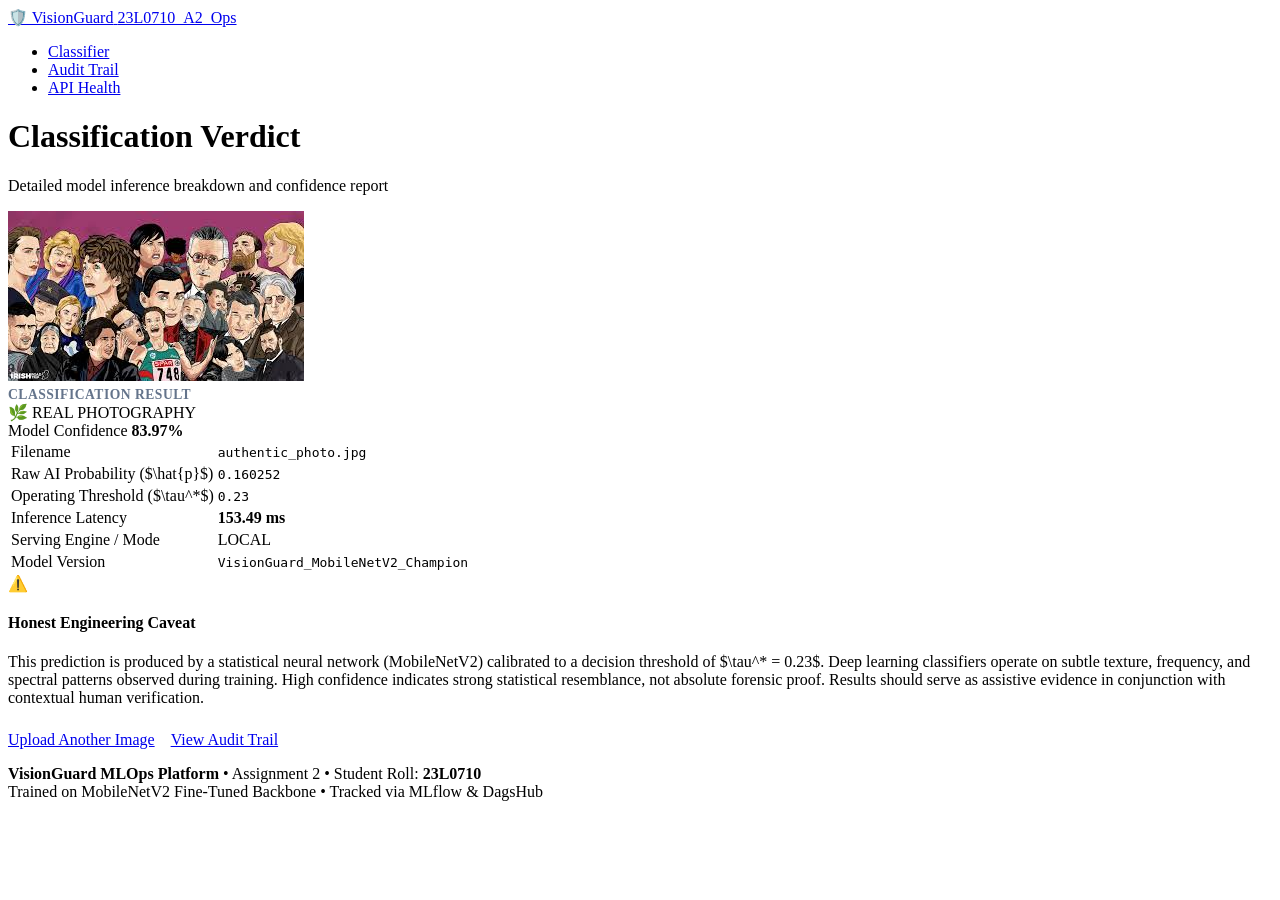
==== evidence/task4/html_snapshots/result.html @ b9af87c3 "feat(task4): implement Flask routes, validation, HTML/CSS UI, /health route, and evidence screenshot" ====
<!DOCTYPE html>
<html lang="en">
<head>
  <meta charset="UTF-8">
  <meta name="viewport" content="width=device-width, initial-scale=1.0">
  <title>Prediction Result — VisionGuard</title>
  <link rel="stylesheet" href="file:///Users/shoaib/Desktop/University/7th Semester/MLOPS/A2/webapp/static/css/style.css">
</head>
<body>

  <!-- Top Navigation Bar -->
  <nav class="navbar">
    <a href="/" class="nav-brand">
      <span>🛡️ VisionGuard</span>
      <span class="brand-badge">23L0710_A2_Ops</span>
    </a>
    <ul class="nav-links">
      <li><a href="/" class="">Classifier</a></li>
      <li><a href="/history" class="">Audit Trail</a></li>
      <li>
        <a href="/health" target="_blank" class="health-pill" title="System Health Status">
          <span class="health-dot"></span>
          <span>API Health</span>
        </a>
      </li>
    </ul>
  </nav>

  <!-- Main Container -->
  <main class="container">
    <!-- Flash Messages -->
    
      
    

    
<div class="card">
  <div class="card-header">
    <h1 class="card-title">Classification Verdict</h1>
    <p class="card-subtitle">Detailed model inference breakdown and confidence report</p>
  </div>

  <div class="result-grid">
    <!-- Image Preview (In-Memory Base64 Data URI) -->
    <div class="image-preview-container">
      
        <img src="[data-uri]" alt="Uploaded Image Preview">
      
    </div>

    <!-- Verdict Details -->
    <div class="verdict-box">
      <div>
        <span style="font-size: 0.85rem; font-weight: 600; color: #64748b; text-transform: uppercase; letter-spacing: 0.5px;">Classification Result</span>
        <div class="verdict-badge real">
          
            🌿 REAL PHOTOGRAPHY
          
        </div>
      </div>

      <!-- Confidence Bar -->
      <div class="confidence-bar-container">
        <div class="confidence-label">
          <span>Model Confidence</span>
          <span><strong>83.97%</strong></span>
        </div>
        <div class="confidence-bar">
          <div class="confidence-fill real" style="width: 83.97%;"></div>
        </div>
      </div>

      <!-- Metadata Breakdown -->
      <table class="meta-table">
        <tr>
          <td>Filename</td>
          <td><code>authentic_photo.jpg</code></td>
        </tr>
        <tr>
          <td>Raw AI Probability ($\hat{p}$)</td>
          <td><code>0.160252</code></td>
        </tr>
        <tr>
          <td>Operating Threshold ($\tau^*$)</td>
          <td><code>0.23</code></td>
        </tr>
        <tr>
          <td>Inference Latency</td>
          <td><strong>153.49 ms</strong></td>
        </tr>
        <tr>
          <td>Serving Engine / Mode</td>
          <td><span class="badge-sm real">LOCAL</span></td>
        </tr>
        <tr>
          <td>Model Version</td>
          <td><code>VisionGuard_MobileNetV2_Champion</code></td>
        </tr>
      </table>
    </div>
  </div>

  <!-- Mandatory Honest Caveat Banner -->
  <div class="caveat-banner">
    <div class="caveat-icon">⚠️</div>
    <div class="caveat-content">
      <h4>Honest Engineering Caveat</h4>
      <p>
        This prediction is produced by a statistical neural network (MobileNetV2) calibrated to a decision threshold of $\tau^* = 0.23$. Deep learning classifiers operate on subtle texture, frequency, and spectral patterns observed during training. High confidence indicates strong statistical resemblance, not absolute forensic proof. Results should serve as assistive evidence in conjunction with contextual human verification.
      </p>
    </div>
  </div>

  <!-- Action Buttons -->
  <div style="display: flex; gap: 1rem; margin-top: 1.5rem;">
    <a href="/" class="btn btn-primary" style="margin-top: 0;">Upload Another Image</a>
    <a href="/history" class="btn btn-secondary" style="margin-top: 0;">View Audit Trail</a>
  </div>
</div>

  </main>

  <!-- Footer -->
  <footer class="footer">
    <p>
      <strong>VisionGuard MLOps Platform</strong> &bull; Assignment 2 &bull; Student Roll: <strong>23L0710</strong>  
      <br>
      Trained on MobileNetV2 Fine-Tuned Backbone &bull; Tracked via MLflow & DagsHub
    </p>
  </footer>

</body>
</html>
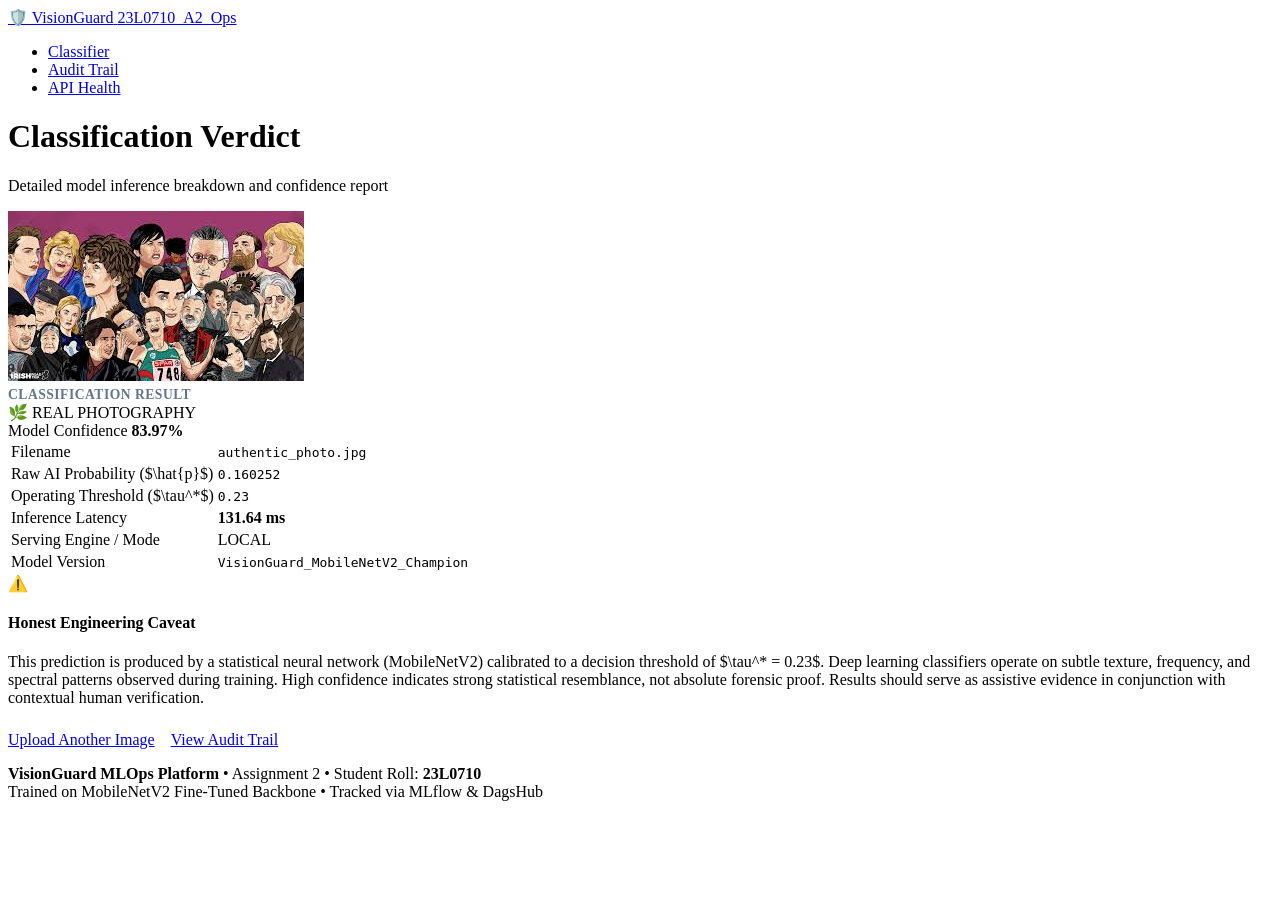
==== commit 600cf256: "feat(ci): add toy matrix and visionguard ci workflows with deliberate failure drill" ====
--- a/evidence/task4/html_snapshots/result.html
+++ b/evidence/task4/html_snapshots/result.html
@@ -86,7 +86,7 @@
         </tr>
         <tr>
           <td>Inference Latency</td>
-          <td><strong>153.49 ms</strong></td>
+          <td><strong>131.64 ms</strong></td>
         </tr>
         <tr>
           <td>Serving Engine / Mode</td>
